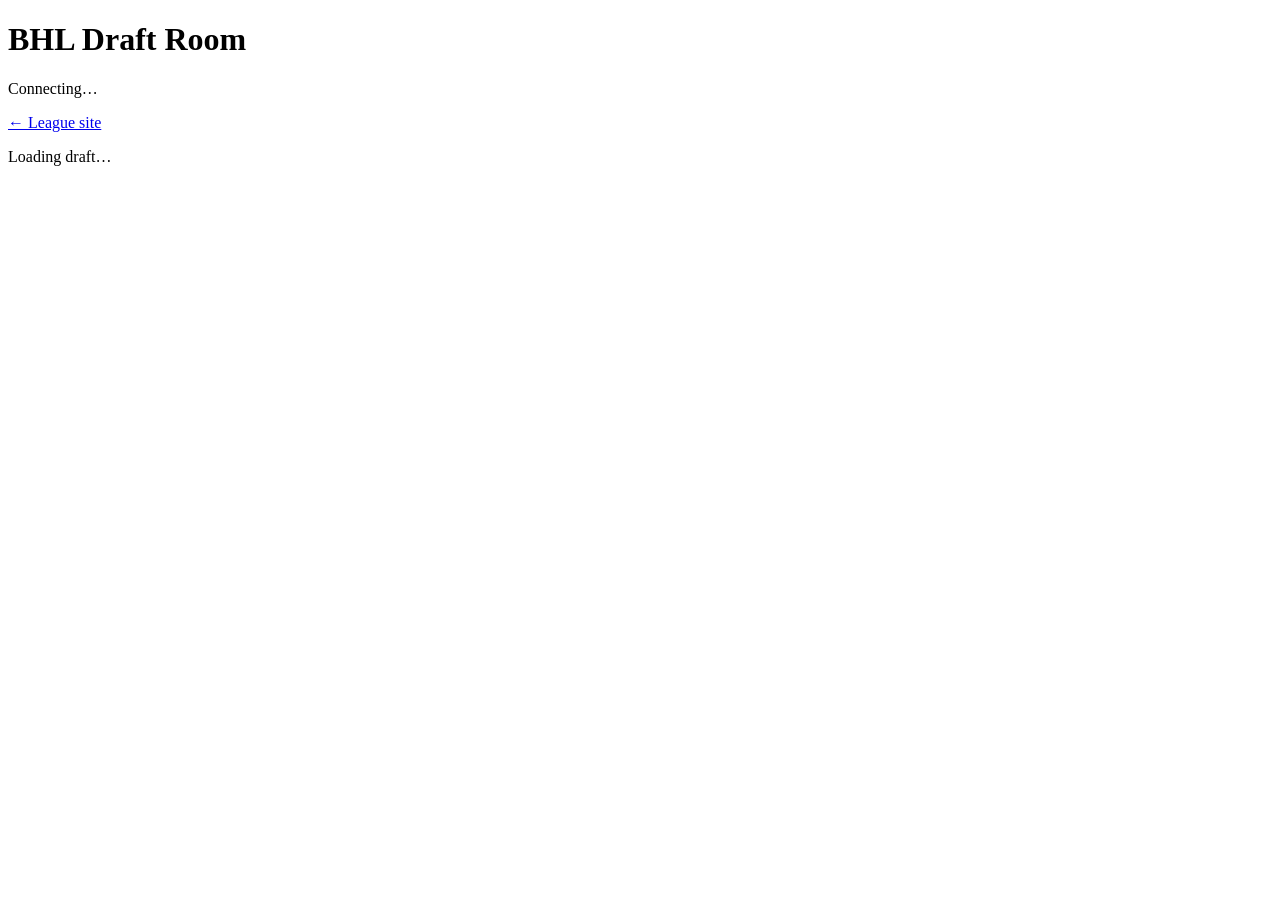
==== draft.html @ 4d297b75 "Add files via upload" ====
<!doctype html>
<html lang="en">
<head>
<meta charset="utf-8">
<meta name="viewport" content="width=device-width, initial-scale=1">
<title>BHL Draft Room</title>
<meta name="description" content="Live draft room for the Bush Hockey League.">
<link rel="icon" href="data:image/svg+xml,<svg xmlns='http://www.w3.org/2000/svg' viewBox='0 0 100 100'><text y='.9em' font-size='90'>🏒</text></svg>">
<link rel="preconnect" href="https://fonts.googleapis.com">
<link rel="preconnect" href="https://fonts.gstatic.com" crossorigin>
<link rel="stylesheet" href="https://fonts.googleapis.com/css2?family=Barlow+Condensed:wght@600;700&family=IBM+Plex+Sans:wght@400;500;600&family=IBM+Plex+Mono:wght@400;500&display=swap">
<link rel="stylesheet" href="assets/style.css">
<link rel="stylesheet" href="assets/draft.css">
</head>
<body>

<header class="masthead">
  <div class="wrap">
    <div class="brand">
      <span class="puck" aria-hidden="true"></span>
      <div>
        <h1>BHL Draft Room</h1>
        <p class="sub" id="whoami">Connecting…</p>
      </div>
    </div>
    <div class="stamp">
      <a href="index.html" class="backlink">← League site</a>
    </div>
  </div>
</header>

<main class="wrap" id="app">
  <p class="loading">Loading draft…</p>
</main>

<script type="module" src="assets/draft.js"></script>
</body>
</html>
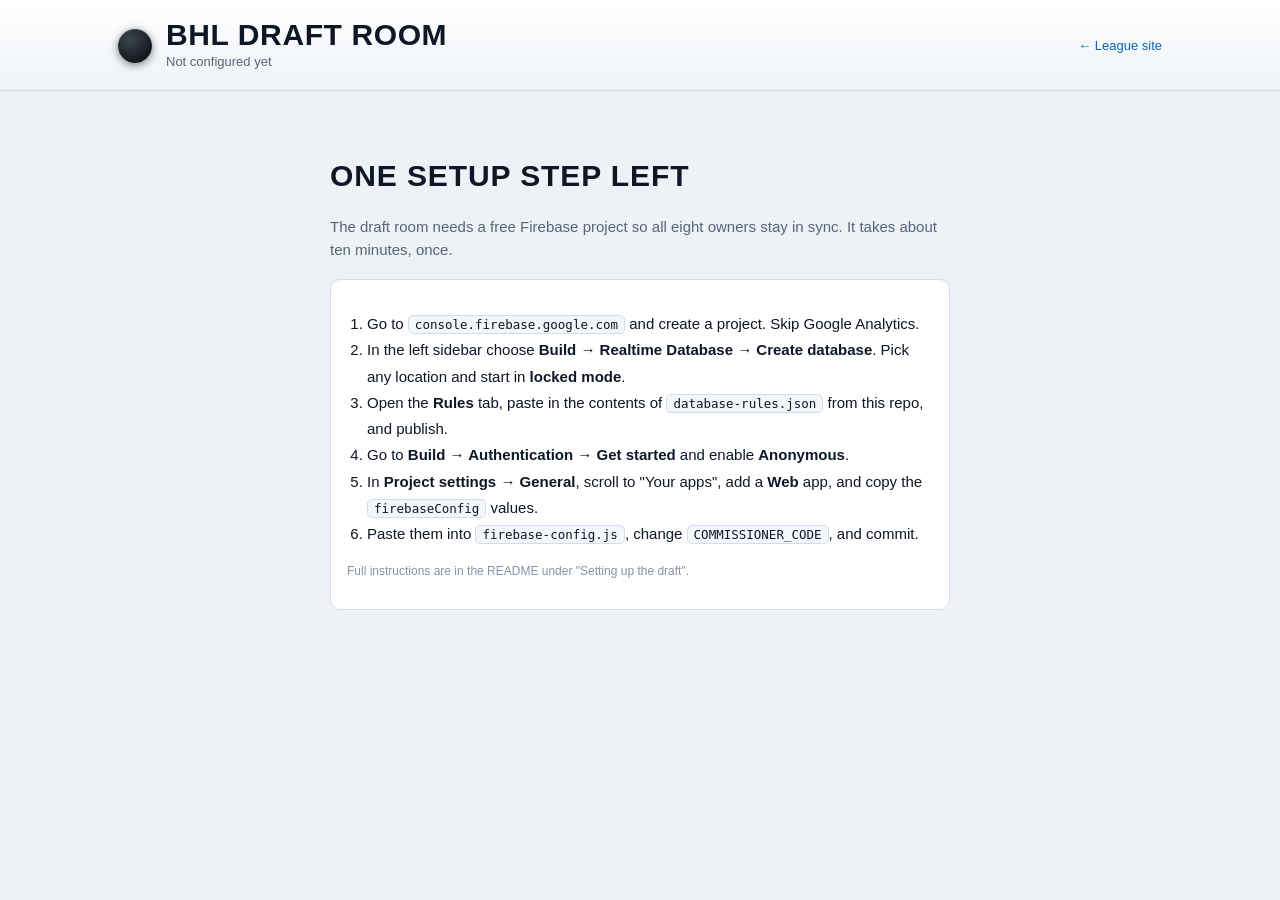
==== commit 69cf905c: "Add files via upload" ====
--- a/draft.html
+++ b/draft.html
@@ -9,8 +9,8 @@
 <link rel="preconnect" href="https://fonts.googleapis.com">
 <link rel="preconnect" href="https://fonts.gstatic.com" crossorigin>
 <link rel="stylesheet" href="https://fonts.googleapis.com/css2?family=Barlow+Condensed:wght@600;700&family=IBM+Plex+Sans:wght@400;500;600&family=IBM+Plex+Mono:wght@400;500&display=swap">
-<link rel="stylesheet" href="assets/style.css">
-<link rel="stylesheet" href="assets/draft.css">
+<link rel="stylesheet" href="style.css">
+<link rel="stylesheet" href="draft.css">
 </head>
 <body>
 
@@ -33,6 +33,6 @@
   <p class="loading">Loading draft…</p>
 </main>
 
-<script type="module" src="assets/draft.js"></script>
+<script type="module" src="draft.js"></script>
 </body>
 </html>
--- a/style.css
+++ b/style.css
@@ -0,0 +1,147 @@
+:root{
+  /* Rink at night: cold blue-biased neutrals, ice-blue accent, goal-light red
+     reserved strictly for alerts. */
+  --bg:#0a1120; --panel:#111b2c; --panel-2:#18243a; --line:#25344d;
+  --ink:#e8eef7; --ink-dim:#93a3ba; --ink-faint:#6b7c96;
+  --accent:#5fb8ff; --accent-dim:#1d4a75;
+  --gold:#e0a94a; --silver:#b9c6d6; --bronze:#c07a44;
+  --good:#3fbf7f; --bad:#e5484d;
+  --radius:10px;
+  --display:"Barlow Condensed","Haettenschweiler","Arial Narrow",sans-serif;
+  --body:"IBM Plex Sans",-apple-system,BlinkMacSystemFont,"Segoe UI",Roboto,sans-serif;
+  --mono:"IBM Plex Mono",ui-monospace,SFMono-Regular,Menlo,Consolas,monospace;
+}
+@media (prefers-color-scheme: light){
+  :root:not([data-theme="dark"]){
+    --bg:#eef2f7; --panel:#ffffff; --panel-2:#f3f6fa; --line:#d3dce7;
+    --ink:#0d1726; --ink-dim:#55647a; --ink-faint:#8494a9;
+    --accent:#0a63b8; --accent-dim:#c7dcf3;
+  }
+}
+:root[data-theme="light"]{
+  --bg:#eef2f7; --panel:#ffffff; --panel-2:#f3f6fa; --line:#d3dce7;
+  --ink:#0d1726; --ink-dim:#55647a; --ink-faint:#8494a9;
+  --accent:#0a63b8; --accent-dim:#c7dcf3;
+}
+*{box-sizing:border-box}
+html{-webkit-text-size-adjust:100%}
+body{
+  margin:0; background:var(--bg); color:var(--ink);
+  font:15px/1.55 var(--body);
+  -webkit-font-smoothing:antialiased;
+}
+.wrap{max-width:1080px; margin:0 auto; padding-inline:18px}
+
+/* ---------- masthead ---------- */
+.masthead{
+  background:linear-gradient(180deg,var(--panel),var(--bg));
+  border-bottom:1px solid var(--line); padding-block:20px 18px;
+}
+.masthead .wrap{display:flex; justify-content:space-between; align-items:center; gap:16px; flex-wrap:wrap}
+.brand{display:flex; align-items:center; gap:14px}
+.puck{
+  width:34px; height:34px; border-radius:50%; flex:none;
+  background:radial-gradient(circle at 35% 30%,#3d454f,#15191f 70%);
+  box-shadow:0 2px 8px rgba(0,0,0,.5), inset 0 1px 0 rgba(255,255,255,.12);
+}
+h1{margin:0; font-family:var(--display); font-size:30px; line-height:1;
+   font-weight:700; letter-spacing:.02em; text-transform:uppercase}
+.sub{margin:2px 0 0; color:var(--ink-dim); font-size:13px}
+.stamp{display:flex; align-items:center; gap:7px; font-size:12.5px; color:var(--ink-dim); font-variant-numeric:tabular-nums}
+.dot{width:8px;height:8px;border-radius:50%;background:var(--good);flex:none;
+     box-shadow:0 0 0 3px color-mix(in srgb,var(--good) 22%,transparent)}
+.dot.stale{background:var(--gold);box-shadow:0 0 0 3px color-mix(in srgb,var(--gold) 22%,transparent)}
+
+/* ---------- tabs ---------- */
+.tabs{display:flex; gap:2px; margin-top:16px; border-bottom:1px solid var(--line); overflow-x:auto}
+.tab{
+  appearance:none; background:none; border:0; border-bottom:2px solid transparent;
+  color:var(--ink-dim); font:inherit; font-size:14px; font-weight:550;
+  padding:9px 14px; cursor:pointer; white-space:nowrap;
+}
+.tab:hover{color:var(--ink)}
+.tab.active{color:var(--ink); border-bottom-color:var(--accent)}
+
+main{padding-block:22px 40px; min-height:60vh}
+.loading{color:var(--ink-dim)}
+
+/* ---------- cards / tables ---------- */
+.card{background:var(--panel); border:1px solid var(--line); border-radius:var(--radius); overflow:hidden; margin-bottom:18px}
+.card > h2, .card > h3{margin:0; padding:12px 16px; font-family:var(--display);
+  font-size:18px; font-weight:600; text-transform:uppercase; letter-spacing:.05em;
+  border-bottom:1px solid var(--line); background:var(--panel-2); letter-spacing:.01em}
+.scroll{overflow-x:auto}
+table{width:100%; border-collapse:collapse; font-variant-numeric:tabular-nums}
+td,th{font-variant-numeric:tabular-nums}
+th,td{padding:9px 12px; text-align:right; border-bottom:1px solid var(--line); white-space:nowrap}
+th{font-size:11px; text-transform:uppercase; letter-spacing:.06em; color:var(--ink-faint); font-weight:600}
+th:first-child,td:first-child,th.l,td.l{text-align:left}
+tbody tr:last-child td{border-bottom:0}
+tbody tr:hover{background:var(--panel-2)}
+.num{font-family:var(--mono); font-size:13.5px}
+.big{font-weight:650; font-size:15px}
+.muted{color:var(--ink-dim)}
+.tiny{font-size:12px; color:var(--ink-faint)}
+
+/* ---------- standings ---------- */
+.rank{width:34px; font-family:var(--mono); color:var(--ink-faint)}
+tr.r1 .rank{color:var(--gold); font-weight:700}
+tr.r2 .rank{color:var(--silver); font-weight:700}
+tr.r3 .rank{color:var(--bronze); font-weight:700}
+.teamlink{background:none;border:0;padding:0;font:inherit;color:var(--ink);font-weight:600;cursor:pointer;text-align:left}
+.teamlink:hover{color:var(--accent); text-decoration:underline}
+.gap{color:var(--ink-faint); font-family:var(--mono); font-size:12.5px}
+.bar{height:5px; border-radius:3px; background:var(--panel-2); overflow:hidden; min-width:90px; margin-top:5px}
+.bar > span{display:block; height:100%; background:linear-gradient(90deg,var(--accent-dim),var(--accent))}
+
+/* ---------- team detail ---------- */
+.back{appearance:none;background:none;border:0;color:var(--accent);font:inherit;cursor:pointer;padding:0;margin-bottom:14px}
+.back:hover{text-decoration:underline}
+.teamhead{display:flex; justify-content:space-between; align-items:flex-end; gap:16px; flex-wrap:wrap; margin-bottom:16px}
+.teamhead h2{margin:0; font-family:var(--display); font-size:38px; line-height:1;
+   font-weight:700; letter-spacing:.02em; text-transform:uppercase; text-wrap:balance}
+.score{font-family:var(--display); font-size:46px; font-weight:700; line-height:.9;
+   letter-spacing:.01em; font-variant-numeric:tabular-nums}
+.chips{display:flex; gap:8px; flex-wrap:wrap; margin-top:10px}
+.chip{background:var(--panel-2); border:1px solid var(--line); border-radius:999px;
+      padding:4px 11px; font-size:12px; color:var(--ink-dim)}
+.chip b{color:var(--ink); font-family:var(--mono); font-weight:650}
+tr.bench{opacity:.5}
+tr.bench td:first-child::after{content:" · bench"; color:var(--ink-faint); font-size:11px; font-weight:400}
+tr.miss td{color:var(--bad)}
+.slot{display:inline-block; min-width:54px; font-size:10.5px; font-weight:700; letter-spacing:.07em;
+      color:var(--ink-faint); text-transform:uppercase}
+.statline{font-family:var(--mono); font-size:12px; color:var(--ink-dim)}
+
+/* ---------- players ---------- */
+.filters{display:flex; gap:8px; flex-wrap:wrap; margin-bottom:14px; align-items:center}
+.filters input, .filters select{
+  background:var(--panel); border:1px solid var(--line); color:var(--ink);
+  border-radius:7px; padding:7px 10px; font:inherit; font-size:13.5px;
+}
+.filters input{min-width:190px; flex:1 1 190px}
+.filters input:focus,.filters select:focus{outline:2px solid var(--accent-dim); border-color:var(--accent)}
+
+/* ---------- scoring ---------- */
+.grid2{display:grid; grid-template-columns:repeat(auto-fit,minmax(260px,1fr)); gap:18px}
+.rule{display:flex; justify-content:space-between; padding:7px 0; border-bottom:1px solid var(--line)}
+.rule:last-child{border-bottom:0}
+.rule b{font-family:var(--mono); font-weight:650}
+.note{background:var(--panel-2); border-left:3px solid var(--accent); padding:11px 14px;
+      border-radius:0 7px 7px 0; font-size:13.5px; color:var(--ink-dim); margin-top:14px}
+.warn{border-left-color:var(--bad)}
+
+.pad{padding:16px}
+@media (max-width:600px){
+  th,td{padding:8px 9px}
+  .hide-s{display:none}
+  h1{font-size:24px}
+  .score{font-size:36px}
+}
+
+/* Focus visibility for keyboard users */
+:focus-visible{outline:2px solid var(--accent); outline-offset:2px; border-radius:4px}
+@media (prefers-reduced-motion: reduce){*{animation:none!important; transition:none!important}}
+.draftlink{color:var(--accent); text-decoration:none; font-weight:600; font-size:13px;
+  border:1px solid var(--accent-dim); border-radius:999px; padding:4px 12px}
+.draftlink:hover{background:var(--accent-dim)}
--- a/draft.css
+++ b/draft.css
@@ -0,0 +1,121 @@
+/* Draft room — shares the league site's tokens, adds the board furniture. */
+
+.backlink{color:var(--accent); text-decoration:none; font-size:13px}
+.backlink:hover{text-decoration:underline}
+
+/* ---- setup / gate screens ---- */
+.gate{max-width:620px; margin:40px auto; text-align:left}
+.gate h2{font-family:var(--display); font-size:30px; text-transform:uppercase;
+  letter-spacing:.03em; margin:0 0 10px}
+.gate ol{padding-left:20px; line-height:1.75}
+.gate code{background:var(--panel-2); border:1px solid var(--line); border-radius:5px;
+  padding:1px 6px; font-family:var(--mono); font-size:12.5px}
+.gate .card{margin-top:18px}
+
+/* ---- on-the-clock banner ---- */
+.clockbar{
+  display:flex; align-items:center; justify-content:space-between; gap:16px; flex-wrap:wrap;
+  background:var(--panel); border:1px solid var(--line); border-left:4px solid var(--ink-faint);
+  border-radius:var(--radius); padding:14px 18px; margin-bottom:18px;
+}
+.clockbar.mine{border-left-color:var(--good); background:color-mix(in srgb,var(--good) 9%,var(--panel))}
+.clockbar.done{border-left-color:var(--accent)}
+.clockbar .who{font-family:var(--display); font-size:30px; line-height:1;
+  text-transform:uppercase; letter-spacing:.02em}
+.clockbar .meta{color:var(--ink-dim); font-size:13px; margin-top:3px}
+.timer{font-family:var(--mono); font-size:27px; font-variant-numeric:tabular-nums; font-weight:500}
+.timer.low{color:var(--bad)}
+
+/* ---- layout ---- */
+.draftgrid{display:grid; grid-template-columns:1.55fr 1fr; gap:18px; align-items:start}
+@media (max-width:860px){ .draftgrid{grid-template-columns:1fr} }
+
+/* ---- player pool ---- */
+.poolbar{display:flex; gap:8px; flex-wrap:wrap; padding:12px 14px; border-bottom:1px solid var(--line)}
+.poolbar input,.poolbar select{
+  background:var(--bg); border:1px solid var(--line); color:var(--ink);
+  border-radius:7px; padding:7px 10px; font:inherit; font-size:13.5px;
+}
+.poolbar input{flex:1 1 160px; min-width:0}
+.poolbar input:focus,.poolbar select:focus{outline:2px solid var(--accent-dim); border-color:var(--accent)}
+.poolwrap{max-height:560px; overflow-y:auto}
+.poolwrap table{width:100%}
+.poolwrap thead th{position:sticky; top:0; background:var(--panel-2); z-index:1}
+.pickbtn{
+  appearance:none; border:1px solid var(--accent); background:transparent; color:var(--accent);
+  border-radius:6px; padding:4px 12px; font:inherit; font-size:12.5px; font-weight:600; cursor:pointer;
+}
+.pickbtn:hover:not(:disabled){background:var(--accent); color:var(--bg)}
+.pickbtn:disabled{opacity:.3; cursor:not-allowed; border-color:var(--line); color:var(--ink-faint)}
+.poslabel{display:inline-block; min-width:22px; font-family:var(--mono); font-size:11px;
+  color:var(--ink-faint); font-weight:500}
+
+/* ---- my roster ---- */
+.slotrow{display:flex; justify-content:space-between; align-items:center; gap:10px;
+  padding:7px 0; border-bottom:1px solid var(--line)}
+.slotrow:last-child{border-bottom:0}
+.slotrow .sname{font-size:13.5px}
+.slotrow .empty{color:var(--ink-faint); font-style:italic}
+.slotneed{font-family:var(--mono); font-size:11px; color:var(--ink-faint);
+  text-transform:uppercase; letter-spacing:.06em; min-width:52px}
+.needpill{background:var(--panel-2); border:1px solid var(--line); border-radius:999px;
+  padding:3px 9px; font-size:11.5px; color:var(--ink-dim); font-family:var(--mono)}
+.needpill.urgent{border-color:var(--gold); color:var(--gold)}
+
+/* ---- board / feed ---- */
+.feed{max-height:300px; overflow-y:auto}
+.feeditem{display:flex; gap:10px; align-items:baseline; padding:7px 14px; border-bottom:1px solid var(--line)}
+.feeditem:last-child{border-bottom:0}
+.feedpick{font-family:var(--mono); font-size:11.5px; color:var(--ink-faint); min-width:46px}
+.feedteam{font-size:12px; color:var(--ink-dim); min-width:62px}
+.feedname{font-size:13.5px; font-weight:500}
+
+/* ---- claim screen ---- */
+.teamgrid{display:grid; grid-template-columns:repeat(auto-fit,minmax(160px,1fr)); gap:10px; padding:14px}
+.teambtn{
+  appearance:none; background:var(--panel-2); border:1px solid var(--line); color:var(--ink);
+  border-radius:8px; padding:13px 12px; font:inherit; cursor:pointer; text-align:left;
+}
+.teambtn:hover:not(:disabled){border-color:var(--accent); color:var(--accent)}
+.teambtn:disabled{opacity:.45; cursor:not-allowed}
+.teambtn b{display:block; font-family:var(--display); font-size:20px; text-transform:uppercase;
+  letter-spacing:.02em; line-height:1.1}
+.teambtn span{font-size:11.5px; color:var(--ink-faint)}
+
+/* ---- presence + admin ---- */
+.peers{display:flex; gap:6px; flex-wrap:wrap; padding:12px 14px}
+.peer{background:var(--panel-2); border:1px solid var(--line); border-radius:999px;
+  padding:3px 10px; font-size:11.5px; color:var(--ink-dim)}
+.peer.on{border-color:var(--good); color:var(--ink)}
+.adminbar{display:flex; gap:8px; flex-wrap:wrap; padding:14px}
+.abtn{appearance:none; background:var(--panel-2); border:1px solid var(--line); color:var(--ink-dim);
+  border-radius:7px; padding:7px 12px; font:inherit; font-size:12.5px; cursor:pointer}
+.abtn:hover{border-color:var(--accent); color:var(--accent)}
+.abtn.danger:hover{border-color:var(--bad); color:var(--bad)}
+
+textarea.export{
+  width:100%; min-height:220px; background:var(--bg); color:var(--ink);
+  border:1px solid var(--line); border-radius:8px; padding:12px;
+  font-family:var(--mono); font-size:11.5px; line-height:1.5; resize:vertical;
+}
+.err{color:var(--bad); font-size:13px; padding:0 14px 12px}
+
+/* ---- slot chooser ---- */
+.modalwrap{position:fixed; inset:0; background:rgba(4,8,16,.72);
+  display:flex; align-items:center; justify-content:center; padding:18px; z-index:50}
+.modal{background:var(--panel); border:1px solid var(--line); border-radius:12px;
+  padding:22px; max-width:420px; width:100%; box-shadow:0 20px 60px rgba(0,0,0,.5)}
+.modal h3{margin:0 0 4px; font-family:var(--display); font-size:24px;
+  text-transform:uppercase; letter-spacing:.02em}
+.slotpick{display:flex; flex-direction:column; gap:8px}
+.slotopt{display:flex; align-items:center; gap:11px; padding:11px 13px;
+  border:1px solid var(--line); border-radius:8px; cursor:pointer; background:var(--bg)}
+.slotopt:hover{border-color:var(--accent)}
+.slotopt:has(input:checked){border-color:var(--accent);
+  background:color-mix(in srgb,var(--accent) 10%,var(--bg))}
+.slotopt span{display:flex; flex-direction:column; gap:1px}
+.slotopt b{font-size:13.5px; font-weight:600}
+.slotopt em{font-style:normal; font-size:11.5px; color:var(--ink-faint)}
+.onlyfit{display:flex; align-items:center; gap:6px; font-size:12.5px; color:var(--ink-dim);
+  white-space:nowrap; cursor:pointer}
+.poolcount{margin:0; padding:8px 14px 0; color:var(--ink-faint)}
